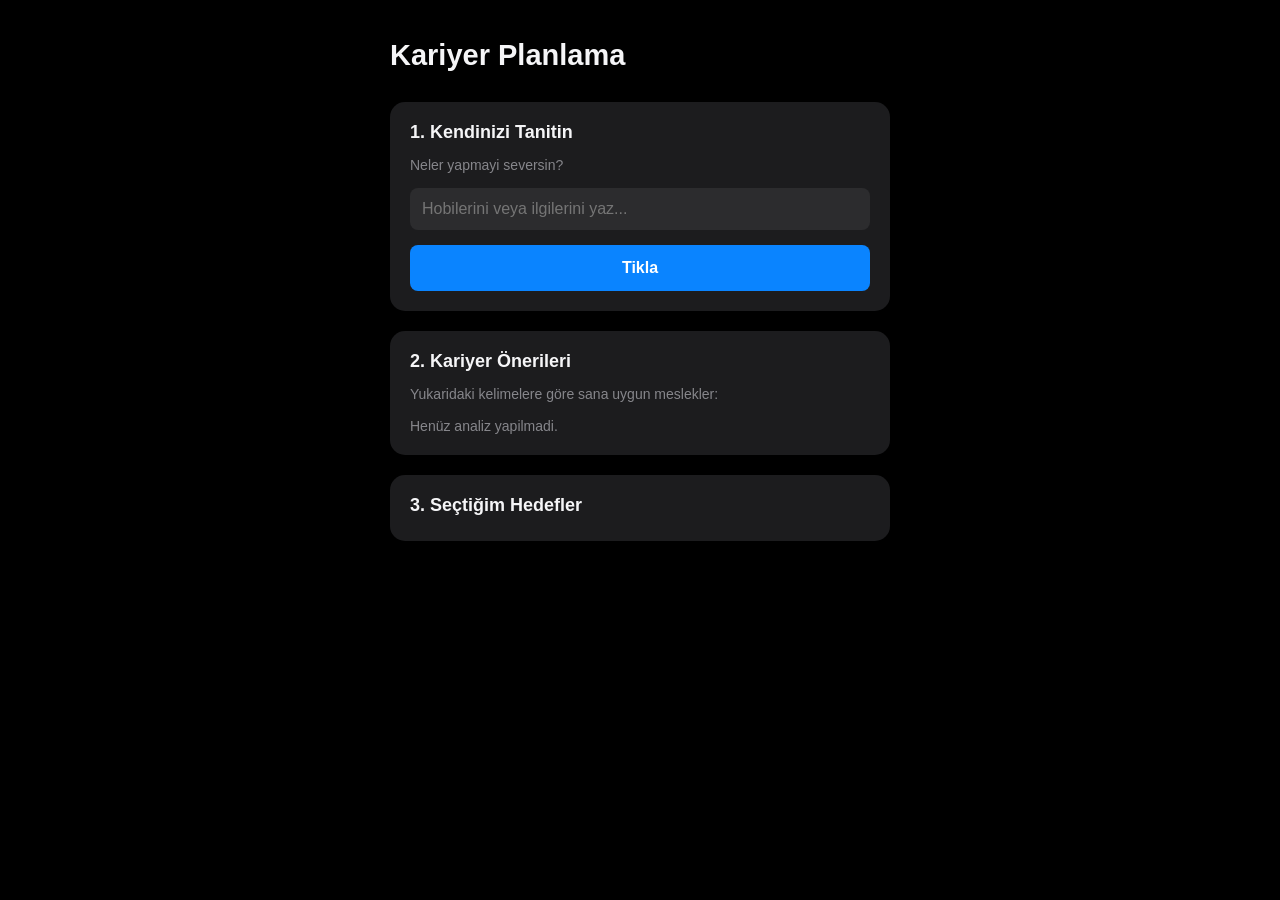
==== career-planning/index.html @ 051b05f8 "degistirildi" ====
<!DOCTYPE html>
<html lang="en">
<head>
    <meta charset="UTF-8">
    <title>Kariyer Analizi</title>
    <link rel="stylesheet" href="style.css">
</head>
<body>

    <div class="container">
        <h1>Kariyer Planlama</h1>

        <div class="card">
            <h2>1. Kendinizi Tanitin</h2>
            <p>Neler yapmayi seversin?</p>
            <input type="text" id="userInput" placeholder="Hobilerini veya ilgilerini yaz...">
            <button id="analyzeBtn" class="primary-btn">Tikla</button>
        </div>

        <div class="card">
            <h2>2. Kariyer Önerileri</h2>
            <p>Yukaridaki kelimelere göre sana uygun meslekler:</p>
            <div id="suggestionBox">
                <span class="empty-text">Henüz analiz yapilmadi.</span>
            </div>
        </div>

        <div class="card">
            <h2>3. Seçtiğim Hedefler</h2>
            <ul id="myCareerList">
                </ul>
        </div>
    </div>

    <script src="script.js"></script>
</body>
</html>
---- career-planning/style.css ----
body {
    background-color: #000000; 
    color: #f5f5f7; 
    font-family: -apple-system, BlinkMacSystemFont, "Segoe UI", Roboto, sans-serif;
    margin: 0;
    padding: 20px;
}

.container {
    max-width: 500px;
    margin: 0 auto; 
}

h1 {
    font-size: 29px;
    font-weight: 700;
    margin-bottom: 30px;
}

h2 {
    font-size: 18px;
    margin-top: 0;
    margin-bottom: 5px;
}

p {
    font-size: 14px;
    color: #86868b;
    margin-bottom: 15px;
}


.card {
    background-color: #1c1c1e; 
    border-radius: 15px;
    padding: 20px;
    margin-bottom: 20px;
}


input[type="text"] {
    width: 100%;
    background-color: #2c2c2e; 
    color: #ffffff;
    border: none;
    padding: 12px;
    border-radius: 8px;
    box-sizing: border-box;
    font-size: 16px;
    margin-bottom: 15px;
    outline: none;
}

.primary-btn {
    width: 100%;
    background-color: #0a84ff; 
    color: white;
    border: none;
    padding: 14px;
    border-radius: 8px;
    font-size: 16px;
    font-weight: 600;
    cursor: pointer;
}

.secondary-btn {
    background-color: #2c2c2e;
    color: #0a84ff;
    border: none;
    padding: 10px 15px;
    border-radius: 8px;
    margin: 5px;
    cursor: pointer;
    font-size: 14px;
}

.secondary-btn:hover {
    background-color: #3a3a3c;
}


ul {
    list-style-type: none;
    padding: 0;
    margin: 0;
}

li {
    background-color: #2c2c2e;
    padding: 12px;
    border-radius: 8px;
    margin-bottom: 10px;
    font-size: 15px;
    display: flex;
    justify-content: space-between;
}

.empty-text {
    color: #86868b;
    font-size: 14px;
}
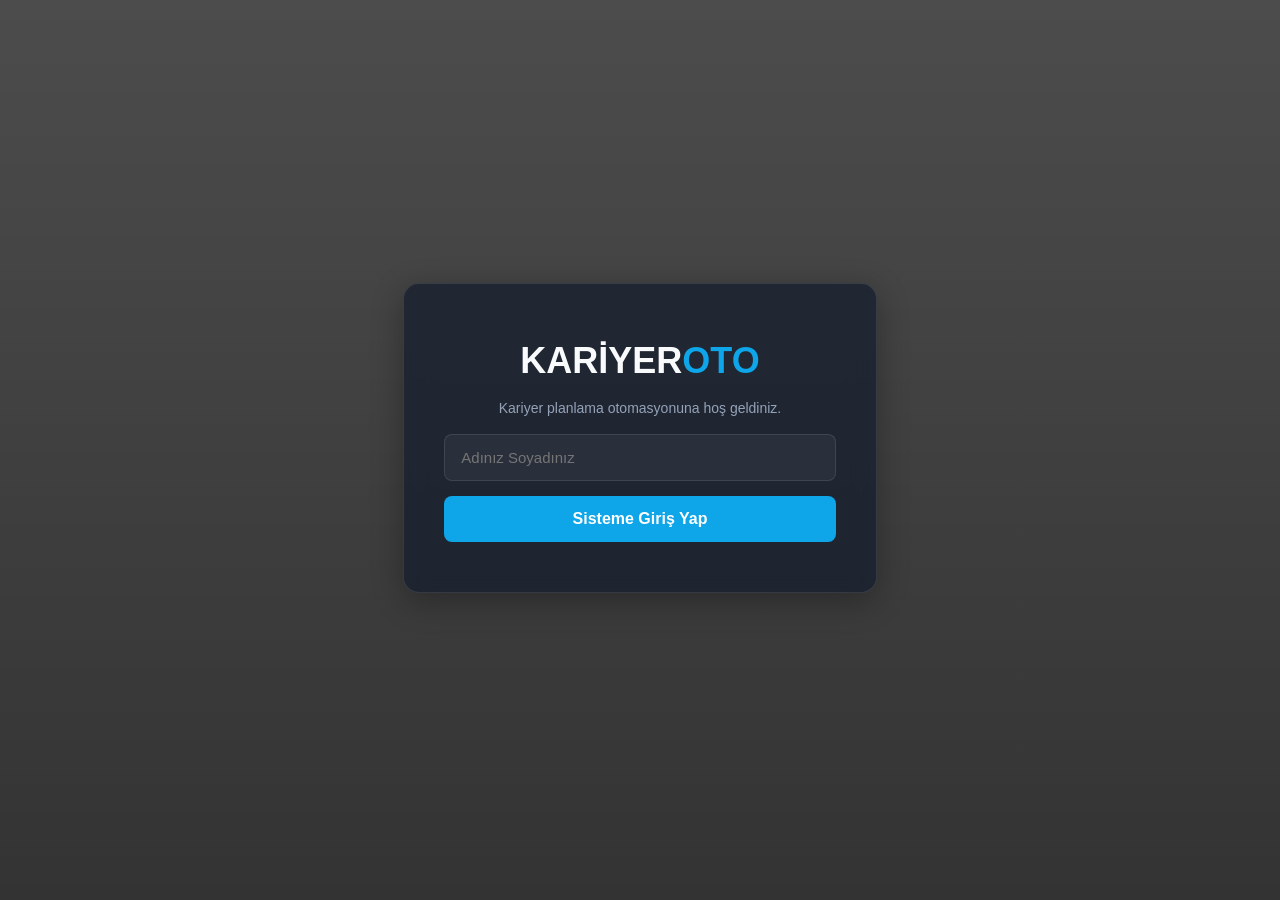
==== commit 9350c0be: "interfaceChange" ====
--- a/career-planning/index.html
+++ b/career-planning/index.html
@@ -1,37 +1,56 @@
 <!DOCTYPE html>
-<html lang="en">
+<html lang="tr">
 <head>
     <meta charset="UTF-8">
-    <title>Kariyer Analizi</title>
+    <meta name="viewport" content="width=device-width, initial-scale=1.0">
+    <title>Kariyer Analizi | Panel</title>
     <link rel="stylesheet" href="style.css">
 </head>
 <body>
 
-    <div class="container">
-        <h1>Kariyer Planlama</h1>
+    <nav class="navbar">
+        <div class="nav-brand">KARİYER<span>OTO</span></div>
+        <ul class="nav-links">
+            <li><a href="index.html" class="active">Ana Sayfa</a></li>
+            <li><a href="#" id="navUserName">Kullanıcı</a></li>
+            <li><button class="logout-btn" onclick="logoutUser()">Çıkış Yap</button></li>
+        </ul>
+    </nav>
 
-        <div class="card">
-            <h2>1. Kendinizi Tanitin</h2>
-            <p>Neler yapmayi seversin?</p>
-            <input type="text" id="userInput" placeholder="Hobilerini veya ilgilerini yaz...">
-            <button id="analyzeBtn" class="primary-btn">Tikla</button>
-        </div>
+    <div class="container-fluid main-content">
+        
+        <div class="dashboard-grid">
+            
+            <div class="left-column">
+                <div class="card glass-card">
+                    <h2>1. Kendinizi Tanıtın</h2>
+                    <p>Neler yapmayı seversin? (Örn: kod, oyun, analiz, tasarım)</p>
+                    <input type="text" id="userInput" placeholder="Hobilerini veya ilgilerini yaz...">
+                    <button id="analyzeBtn" class="primary-btn">Yol Haritası Çıkar</button>
+                </div>
+            </div>
 
-        <div class="card">
-            <h2>2. Kariyer Önerileri</h2>
-            <p>Yukaridaki kelimelere göre sana uygun meslekler:</p>
-            <div id="suggestionBox">
-                <span class="empty-text">Henüz analiz yapilmadi.</span>
+            <div class="right-column">
+                <div class="card glass-card">
+                    <h2>2. Kariyer Önerileri</h2>
+                    <div id="suggestionBox">
+                        <span class="empty-text">Henüz analiz yapılmadı. Sol taraftan kelime girerek analizi başlatın.</span>
+                    </div>
+                </div>
+
+                <div class="card glass-card">
+                    <h2>3. Seçtiğim Hedefler</h2>
+                    <ul id="myCareerList">
+                        </ul>
+                </div>
             </div>
-        </div>
 
-        <div class="card">
-            <h2>3. Seçtiğim Hedefler</h2>
-            <ul id="myCareerList">
-                </ul>
         </div>
     </div>
 
     <script src="script.js"></script>
+    <script>
+        checkAuth();
+    </script>
 </body>
 </html>
--- a/career-planning/style.css
+++ b/career-planning/style.css
@@ -1,60 +1,194 @@
+:root {
+    --accent-blue: #0ea5e9;
+    --accent-blue-hover: #0284c7;
+    --accent-red: #ef4444;
+    --text-light: #f8fafc;
+    --text-muted: #94a3b8;
+    --glass-bg: rgba(15, 23, 42, 0.65);
+    --glass-border: rgba(255, 255, 255, 0.1);
+}
 
 body {
-    background-color: #000000; 
-    color: #f5f5f7; 
-    font-family: -apple-system, BlinkMacSystemFont, "Segoe UI", Roboto, sans-serif;
+    background: linear-gradient(rgba(0, 0, 0, 0.7), rgba(0, 0, 0, 0.8)), 
+                url('https://images.unsplash.com/photo-1497366216548-37526070297c?q=80&w=1920&auto=format&fit=crop') no-repeat center center fixed;
+    background-size: cover;
+    color: var(--text-light);
+    font-family: 'Segoe UI', Roboto, Helvetica, Arial, sans-serif;
     margin: 0;
-    padding: 20px;
+    padding: 0;
+    line-height: 1.5;
+}
+
+/* YENİ: GENİŞ PANEL YAPISI */
+.container-fluid {
+    max-width: 1200px; /* Sayfayı yanlara doğru genişlettik */
+    margin: 0 auto;
+    width: 90%;
+}
+
+.dashboard-grid {
+    display: grid;
+    grid-template-columns: 1fr 2fr; /* Sol taraf 1 birim, Sağ taraf 2 birim genişlikte */
+    gap: 30px; /* Sütunlar arası boşluk */
+    align-items: start;
+}
+
+/* Ekran küçülürse (telefon/tablet) alt alta geçmesi için */
+@media (max-width: 800px) {
+    .dashboard-grid {
+        grid-template-columns: 1fr;
+    }
 }
 
 .container {
-    max-width: 500px;
-    margin: 0 auto; 
-}
-
-h1 {
-    font-size: 29px;
-    font-weight: 700;
-    margin-bottom: 30px;
+    max-width: 600px; /* Login ve Detay sayfası için standart genişlik */
+    margin: 0 auto;
+}
+
+.main-content {
+    padding: 40px 0;
+}
+
+.navbar {
+    background-color: rgba(15, 23, 42, 0.95);
+    backdrop-filter: blur(10px);
+    border-bottom: 1px solid var(--glass-border);
+    display: flex;
+    justify-content: space-between;
+    align-items: center;
+    padding: 0 40px;
+    height: 70px;
+    position: sticky;
+    top: 0;
+    z-index: 1000;
+}
+
+.nav-brand {
+    font-size: 24px;
+    font-weight: 800;
+    letter-spacing: 1px;
+}
+
+.nav-brand span {
+    color: var(--accent-blue);
+}
+
+.nav-links {
+    list-style: none;
+    display: flex;
+    align-items: center;
+    gap: 30px;
+    margin: 0;
+    padding: 0;
+}
+
+.nav-links a {
+    color: var(--text-light);
+    text-decoration: none;
+    font-weight: 500;
+    font-size: 15px;
+    transition: color 0.2s;
+}
+
+.nav-links a:hover, .nav-links a.active {
+    color: var(--accent-blue);
+}
+
+.logout-btn {
+    background: transparent;
+    border: 1px solid var(--accent-red);
+    color: var(--accent-red);
+    padding: 8px 16px;
+    border-radius: 6px;
+    cursor: pointer;
+    font-weight: 600;
+    transition: all 0.2s;
+}
+
+.logout-btn:hover {
+    background: var(--accent-red);
+    color: white;
+}
+
+.login-page {
+    display: flex;
+    align-items: center;
+    justify-content: center;
+    height: 100vh;
+}
+
+.login-box {
+    text-align: center;
+    padding: 50px 40px !important;
+}
+
+.brand-logo {
+    font-size: 36px;
+    margin-bottom: 10px;
+    margin-top: 0;
+}
+
+.brand-logo span {
+    color: var(--accent-blue);
+}
+
+.glass-card {
+    background: var(--glass-bg);
+    backdrop-filter: blur(12px);
+    -webkit-backdrop-filter: blur(12px);
+    border: 1px solid var(--glass-border);
+    border-radius: 16px;
+    padding: 24px;
+    margin-bottom: 24px;
+    box-shadow: 0 8px 32px rgba(0, 0, 0, 0.3);
+}
+
+.detail-card {
+    text-align: left;
+    margin-top: 20px;
 }
 
 h2 {
     font-size: 18px;
     margin-top: 0;
-    margin-bottom: 5px;
+    margin-bottom: 8px;
+    font-weight: 600;
 }
 
 p {
+    color: var(--text-muted);
     font-size: 14px;
-    color: #86868b;
+    margin-top: 0;
     margin-bottom: 15px;
 }
 
-
-.card {
-    background-color: #1c1c1e; 
-    border-radius: 15px;
-    padding: 20px;
-    margin-bottom: 20px;
-}
-
-
-input[type="text"] {
+input[type="text"], textarea {
     width: 100%;
-    background-color: #2c2c2e; 
-    color: #ffffff;
-    border: none;
-    padding: 12px;
+    background-color: rgba(255, 255, 255, 0.05);
+    color: white;
+    border: 1px solid rgba(255, 255, 255, 0.1);
+    padding: 14px 16px;
     border-radius: 8px;
     box-sizing: border-box;
-    font-size: 16px;
+    font-size: 15px;
     margin-bottom: 15px;
     outline: none;
+    transition: all 0.3s;
+}
+
+input[type="text"]:focus, textarea:focus {
+    border-color: var(--accent-blue);
+    background-color: rgba(0, 0, 0, 0.2);
+}
+
+textarea {
+    height: 120px;
+    resize: none;
 }
 
 .primary-btn {
     width: 100%;
-    background-color: #0a84ff; 
+    background-color: var(--accent-blue);
     color: white;
     border: none;
     padding: 14px;
@@ -62,41 +196,77 @@
     font-size: 16px;
     font-weight: 600;
     cursor: pointer;
-}
+    transition: background-color 0.2s;
+}
+
+.primary-btn:hover { background-color: var(--accent-blue-hover); }
+.primary-btn:disabled { background-color: #334155; color: #94a3b8; cursor: not-allowed; }
 
 .secondary-btn {
-    background-color: #2c2c2e;
-    color: #0a84ff;
+    background-color: rgba(255, 255, 255, 0.05);
+    color: var(--text-light);
+    border: 1px solid rgba(255, 255, 255, 0.1);
+    padding: 8px 16px;
+    border-radius: 20px;
+    margin: 5px 5px 5px 0;
+    cursor: pointer;
+    font-size: 13px;
+    transition: all 0.2s;
+}
+
+.secondary-btn:hover { 
+    background-color: var(--accent-blue); 
+    border-color: var(--accent-blue);
+}
+
+.list-item {
+    background-color: rgba(0, 0, 0, 0.2);
+    border: 1px solid var(--glass-border);
+    padding: 16px;
+    border-radius: 12px;
+    margin-bottom: 12px;
+    display: flex;
+    justify-content: space-between;
+    align-items: center;
+}
+
+.action-area {
+    display: flex;
+    align-items: center;
+    gap: 8px;
+}
+
+.status-badge {
+    color: var(--text-muted);
+    font-size: 12px;
+    background-color: rgba(255, 255, 255, 0.05);
+    padding: 4px 8px;
+    border-radius: 6px;
+}
+
+.action-btn {
+    background: none;
     border: none;
-    padding: 10px 15px;
-    border-radius: 8px;
-    margin: 5px;
-    cursor: pointer;
+    padding: 6px 12px;
+    border-radius: 6px;
+    cursor: pointer;
+    font-weight: 600;
+    font-size: 12px;
+}
+
+.detail-btn { background-color: rgba(14, 165, 233, 0.15); color: var(--accent-blue); }
+.detail-btn:hover { background-color: rgba(14, 165, 233, 0.3); }
+
+.delete-btn { background-color: rgba(239, 68, 68, 0.15); color: var(--accent-red); }
+.delete-btn:hover { background-color: rgba(239, 68, 68, 0.3); }
+
+.empty-text {
+    color: var(--text-muted);
     font-size: 14px;
 }
 
-.secondary-btn:hover {
-    background-color: #3a3a3c;
-}
-
-
-ul {
-    list-style-type: none;
-    padding: 0;
-    margin: 0;
-}
-
-li {
-    background-color: #2c2c2e;
-    padding: 12px;
-    border-radius: 8px;
-    margin-bottom: 10px;
-    font-size: 15px;
-    display: flex;
-    justify-content: space-between;
-}
-
-.empty-text {
-    color: #86868b;
-    font-size: 14px;
+.divider {
+    height: 1px;
+    background-color: var(--glass-border);
+    margin: 20px 0;
 }
